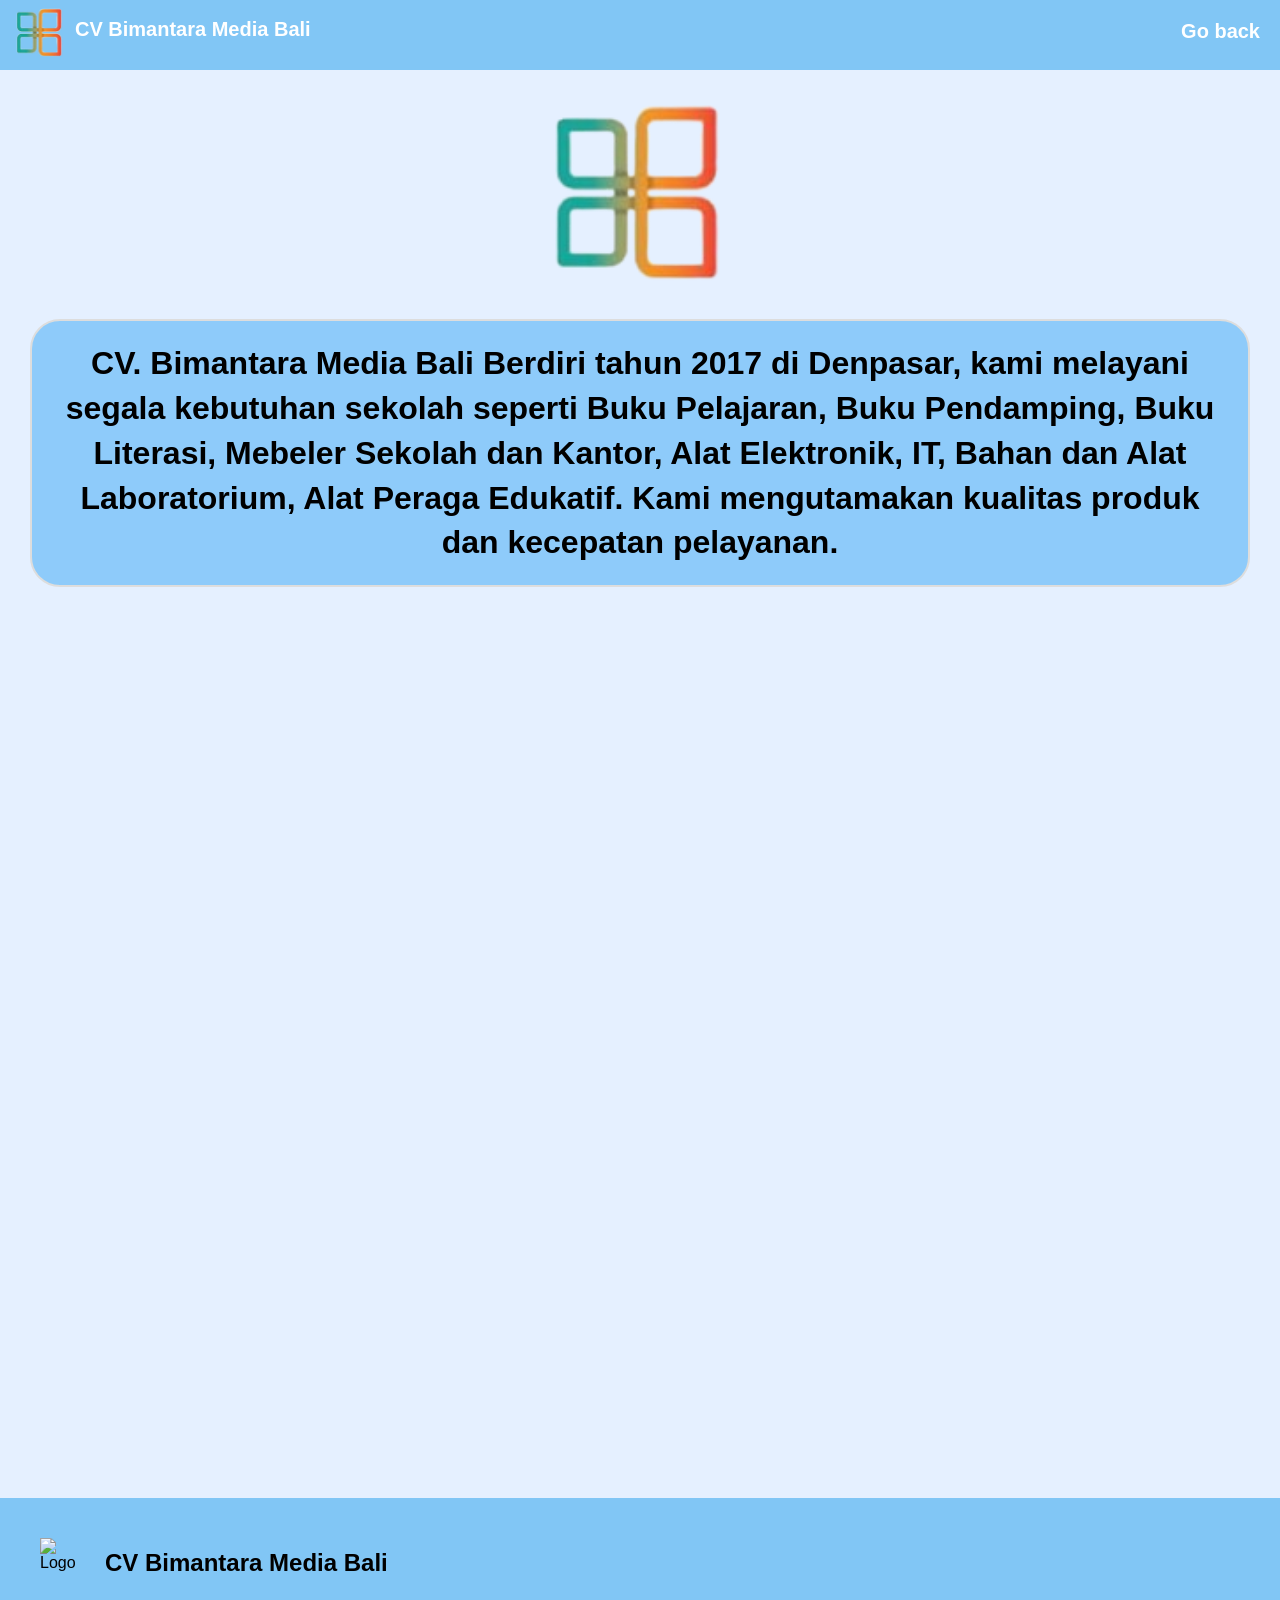
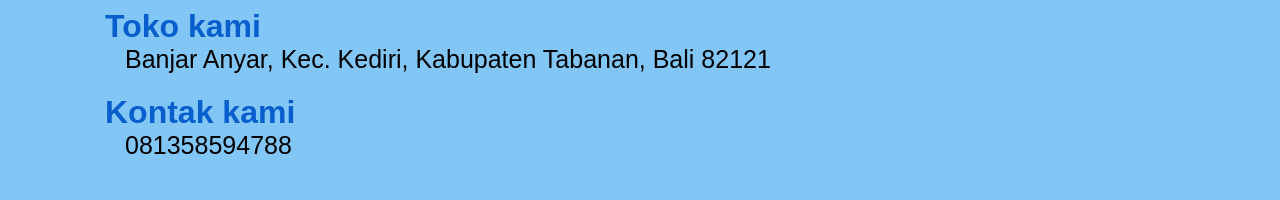
==== abour.html @ d4ce22da "Fix file paths" ====
<!doctype html>
<html lang="en">
<head>
    <meta charset="UTF-8"/>
    <meta name="viewport" content="width=device-width, initial-scale=1.0"/>
    <title>CV Bimantara Media Bali</title>
    <link rel="stylesheet" href="style.css">
    <link rel="stylesheet" href="styleA.css">
    <script src="script.js" defer></script>
    <script src="scriptA.js" defer></script>
</head>
<body>
    <header id="header-anim">
      <div>
        <img src="images/Logobm.png" alt="Logo"/>
        <h3>CV Bimantara Media Bali</h3>

        <nav>
          <ul type="none">
            <li><a href="index.html">Go back</a></li>
          </ul>
        </nav>
      </div>
    </header>

    <main>
        <section class="about-anim">
            <div class="about-section">
                <img src="images/Logobm.png" alt="Logo"/>
                <div class="box">
                    <h3>
                        CV. Bimantara Media Bali Berdiri tahun 2017 di Denpasar, 
                        kami melayani segala kebutuhan sekolah seperti Buku Pelajaran, 
                        Buku Pendamping, Buku Literasi, Mebeler Sekolah dan Kantor, 
                        Alat Elektronik, IT, Bahan dan Alat Laboratorium, Alat Peraga Edukatif. 
                        Kami mengutamakan kualitas produk dan kecepatan pelayanan.
                    </h3>
                </div>
            </div>

            <div class="parent">
                <div class="box-VM-anim">
                    <div class="box-V">
                        <img src="images/BookLogoW.png">
                        <h1>
                            Visi :
                        </h1>
                        <h3>
                            Memberikan Kontribusi Positif Dibidang Pendidikan di Indonesia
                        </h3>
                    </div>
                </div>
                <div class="box-VM-anim">
                    <div class="box-M">
                        <img src="images/HandshakeLogoW.png">
                        <h1>
                            Misi :
                        </h1>
                        <h3>
                            Pelayanan Pelanggan Yang Baik Adalalah Nafas Kami
                        </h3>
                    </div>
                </div>
            </div>

            <div class="motto">
                <img src="images/HeartLogoW.png">
                <h1>Motto kami</h1>
                <h2>Melayani Ilmu  Pendidikan Dengan Hati</h2>
            </div>
        </section>
    </main>

    <footer>
      <div class="footer-title">
        <img src="images/LogoBm.png " alt="Logo" />
        <h2>CV Bimantara Media Bali</h2>
      </div>
      <div class="loc-title">
        <h1>Toko kami</h1>
      </div>
      <div class="loc-info">
        <p>Banjar Anyar, Kec. Kediri, Kabupaten Tabanan, Bali 82121</p>
      </div>
      <div class="loc-title">
        <h1>Kontak kami</h1>
      </div>
      <div class="loc-info">
        <p>081358594788</p>
      </div>
    </footer>
</body>
</html>
---- style.css ----
* {
  margin: 0;
  padding: 0;
  font-family: "Segoe UI", Tahoma, Geneva, Verdana, sans-serif;
}

html {
  scroll-behavior: smooth;
}

body {
  background-color: rgb(229, 240, 255);
  overflow-x: hidden;
}

/* =========================
   HEADER
========================= */

header {
  position: fixed;
  top: 0;
  left: 0;
  width: 100%;
  height: 70px;
  background-color: rgb(129, 198, 245);
  z-index: 1000;

  transform: translateY(-70px);
  animation: startup 1s ease forwards;
}

@keyframes startup {
  from {
    transform: translateY(-70px);
  }

  to {
    transform: translateY(0);
  }
}

header img {
  position: fixed;
  width: 50px;
  height: auto;
  margin-top: 7px;
  margin-left: 15px;
}

header h3 {
  position: fixed;
  margin: 18px 0 0 75px;
  font-size: 20px;
  color: white;
}

header ul {
  position: fixed;
  top: 10px;
  right: 10px;

  display: flex;
  z-index: 1000;
  list-style: none;
}

header li {
  text-align: center;
  padding-left: 10px;
  text-decoration: none;

  transition: all 0.5s ease;
}

header li:hover {
  background-color: rgb(172, 214, 242);
  height: 50px;
  border-radius: 10px;
}

#header-anim a {
  display: inline-block;
  padding: 10px 10px 0;

  color: white;
  text-align: center;
  text-decoration: none;

  font-size: 20px;
  font-weight: 700;
  min-height: 40px;

  transition: all 0.5s ease;
}

#header-anim a:hover {
  font-size: 23px;
}

/* =========================
   HERO
========================= */

#home-nav {
  position: relative;
  height: 780px;
  overflow: hidden;
}

.home-img {
  position: absolute;

  top: 70px;
  left: 0;

  width: 100%;
  height: calc(100% - 70px);

  object-fit: cover;

  z-index: 0;

  opacity: 1;
  transition: opacity 0.6s ease;
}

.home-img.fade {
  opacity: 0;
}

/* =========================
   KNOW US MORE
========================= */

.flex-image-link {
  margin-top: 150px;

  opacity: 0;
  transform: translateY(50px);
  transition: 0.5s ease;
}

.flex-image-link.show {
  opacity: 1;
  transform: translateY(0);
}

.flex-image-link > h1 {
  text-align: center;
  margin-bottom: 25px;

  font-size: clamp(35px, 5vw, 50px);
  font-weight: 1000;
}

/* Actual horizontal flexbox */

.image-row {
  display: flex;
  justify-content: center;
  align-items: flex-start;

  gap: 30px;

  width: 100%;
}

/* Each image */

.flex-img {
  width: 30%;
  max-width: 500px;

  opacity: 0;
  transform: translateY(50px);
}

.flex-img.show {
  animation: imageAppear 0.8s ease forwards;
}

.flex-img:nth-child(1) {
  animation-delay: 0s;
}

.flex-img:nth-child(2) {
  animation-delay: 0.5s;
}

.flex-img:nth-child(3) {
  animation-delay: 1s;
}

@keyframes imageAppear {
  to {
    opacity: 1;
    transform: translateY(0);
  }
}

.flex-img a {
  display: block;

  border-radius: 25px;
  overflow: hidden;
}

.flex-img img {
  display: block;

  width: 100%;
  height: auto;

  border-radius: 25px;

  filter: brightness(50%);

  z-index: 0;
}

.flex-img h1 {
  position: relative;

  margin-top: -80px;

  z-index: 1;

  color: white;

  font-size: clamp(25px, 4vw, 50px);
}

.image-hover {
  transition: transform 0.3s ease;
}

.flex-img:hover .image-hover {
  transform: scale(1.05);
}

.flex-img:active .image-hover {
  transform: scale(1.05);
}

/* =========================
   FOOTER
========================= */

footer {
  background-color: rgb(129, 198, 245);

  min-height: 300px;

  margin-top: 100px;
  padding: 40px;

  box-sizing: border-box;
}

.footer-title {
  display: flex;
  align-items: center;
  gap: 15px;
}

.footer-title img {
  width: 50px;
  height: 50px;
}

.footer-title h2 {
  margin-top: 0;
}

.loc-title {
  display: flex;

  color: rgb(8, 94, 204);

  margin-top: 20px;
  margin-left: 65px;
}

.loc-info {
  display: inline-block;

  margin-left: 85px;

  font-size: clamp(16px, 2vw, 25px);
}

/* =====================================================
   TABLET
   769px - 1024px
===================================================== */

@media (max-width: 1024px) {

  /* Header */

  header h3 {
    font-size: 18px;
  }

  #header-anim a {
    font-size: 17px;
  }

  #header-anim a:hover {
    font-size: 19px;
  }

  /* Hero */

  #home-nav {
    height: 650px;
  }

  /* Cards */

  .image-row {
    flex-wrap: wrap;
    padding: 0 30px;
    box-sizing: border-box;
  }

  .flex-img {
    width: calc(50% - 15px);
  }

  .flex-img:nth-child(3) {
    width: 60%;
  }

  /* Footer */

  footer {
    padding: 35px;
  }
}

/* =====================================================
   MOBILE
   768px and below
===================================================== */

@media (max-width: 768px) {

  /* =========================
     HEADER
  ========================= */

  header {
    height: 115px;
  }

  header img {
    position: absolute;

    width: 42px;

    top: 5px;
    left: 10px;

    margin: 0;
  }

  header h3 {
    position: absolute;

    top: 12px;
    left: 65px;

    margin: 0;

    font-size: 17px;
  }

  header ul {
    position: absolute;

    top: 60px;
    left: 0;
    right: 0;

    display: flex;
    justify-content: center;

    padding: 0 5px;

    gap: 2px;
  }

  header li {
    padding-left: 0;
  }

  #header-anim a {
    padding: 8px 7px 0;

    font-size: 14px;

    min-height: 35px;
  }

  #header-anim a:hover {
    font-size: 15px;
  }

  header li:hover {
    height: 40px;
  }

  /* =========================
     HERO
  ========================= */

  #home-nav {
    height: 550px;
  }

  .home-img {
    top: 115px;
    height: calc(100% - 115px);

    object-fit: cover;
  }

  /* =========================
     KNOW US MORE
  ========================= */

  .flex-image-link {
    margin-top: 90px;
    padding: 0 20px;
    box-sizing: border-box;
  }

  .flex-image-link > h1 {
    font-size: clamp(30px, 9vw, 42px);
    margin-bottom: 30px;
  }

  /* Stack cards vertically */

  .image-row {
    flex-direction: column;
    align-items: center;

    gap: 35px;

    padding: 0;
  }

  .flex-img,
  .flex-img:nth-child(3) {
    width: 100%;
    max-width: 500px;
  }

  .flex-img h1 {
    margin-top: -65px;

    font-size: clamp(28px, 8vw, 40px);
  }

  /* Disable the scale from getting too huge */

  .flex-img:hover .image-hover {
    transform: scale(1.02);
  }

  /* =========================
     FOOTER
  ========================= */

  footer {
    min-height: auto;

    margin-top: 80px;

    padding: 35px 25px 45px;
  }

  .footer-title {
    gap: 10px;
  }

  .footer-title img {
    width: 42px;
    height: 42px;
  }

  .footer-title h2 {
    font-size: 18px;
  }

  .loc-title {
    margin-left: 0;
    margin-top: 25px;
  }

  .loc-title h1 {
    font-size: 25px;
  }

  .loc-info {
    display: block;

    margin-left: 0;
    margin-top: 5px;

    font-size: 16px;
  }
}

/* =====================================================
   SMALL PHONES
   480px and below
===================================================== */

@media (max-width: 480px) {

  /* Header */

  header {
    height: 110px;
  }

  header img {
    width: 38px;
    top: 7px;
    left: 8px;
  }

  header h3 {
    left: 55px;
    top: 13px;

    font-size: 15px;
  }

  header ul {
    top: 58px;
  }

  #header-anim a {
    padding-left: 5px;
    padding-right: 5px;

    font-size: 12px;
  }

  #header-anim a:hover {
    font-size: 13px;
  }

  /* Hero */

  #home-nav {
    height: 450px;
  }

  .home-img {
    top: 110px;
    height: calc(100% - 110px);
  }

  /* Know us */

  .flex-image-link {
    margin-top: 70px;

    padding-left: 15px;
    padding-right: 15px;
  }

  .flex-image-link > h1 {
    font-size: 30px;
  }

  .image-row {
    gap: 30px;
  }

  .flex-img h1 {
    margin-top: -55px;

    font-size: 28px;
  }

  /* Footer */

  footer {
    padding: 30px 20px 40px;
  }

  .footer-title h2 {
    font-size: 16px;
  }

  .loc-title h1 {
    font-size: 22px;
  }

  .loc-info {
    font-size: 15px;
  }
}
---- styleA.css ----
/* =========================
   ABOUT SECTION
========================= */

.about-section {
  text-align: center;
  padding: 0 30px;
  box-sizing: border-box;
}

.about-section > img {
  width: 180px;
  max-width: 60%;
  height: auto;

  margin-top: 100px;

  opacity: 0;
  transform: translateY(-70px);
  animation: startupA 1.3s ease forwards;
}

@keyframes startupA {
  from {
    opacity: 0;
    transform: translateY(-70px);
  }

  to {
    opacity: 1;
    transform: translateY(0);
  }
}


/* =========================
   COMPANY DESCRIPTION
========================= */

.box {
  width: 100%;
  max-width: 1400px;
  min-height: 210px;

  box-sizing: border-box;

  border: 2px solid #ddd;
  border-radius: 30px;

  background: #8ecbfa;

  margin: 30px auto 0;
  padding: 20px;

  opacity: 0;
  transform: translateY(70px);

  animation: BstartupA 1.3s ease forwards;
}

@keyframes BstartupA {
  from {
    opacity: 0;
    transform: translateY(70px);
  }

  to {
    opacity: 1;
    transform: translateY(0);
  }
}

.box h3 {
  font-size: clamp(20px, 2.5vw, 35px);
  line-height: 1.4;
}


/* =========================
   VISI / MISI
========================= */

.parent {
  display: flex;
  justify-content: center;
  align-items: stretch;

  gap: 30px;

  width: 100%;

  margin-top: 30px;
  padding: 0 30px;

  box-sizing: border-box;
}


/* Both animation containers */

.box-VM-anim {
  width: 100%;
  max-width: 500px;

  opacity: 0;
  transform: translateY(50px);
}

.box-VM-anim.show {
  animation: imageAppear2 0.8s ease forwards;
}


/* Animation delays */

.box-VM-anim:nth-child(1) {
  animation-delay: 0.8s;
}

.box-VM-anim:nth-child(2) {
  animation-delay: 1.2s;
}

@keyframes imageAppear2 {
  to {
    opacity: 1;
    transform: translateY(0);
  }
}


/* =========================
   VISI BOX
========================= */

.box-V {
  width: 100%;
  min-height: 300px;

  box-sizing: border-box;

  border: 2px solid #ddd;
  border-radius: 30px;

  background: #8ecbfa;

  padding: 20px;

  display: flex;
  flex-direction: column;
  align-items: center;
  justify-content: flex-start;
}

.box-V img {
  width: 200px;
  max-width: 70%;

  margin: 0 auto;
}

.box-V h1 {
  font-size: clamp(28px, 3vw, 35px);
  text-align: center;

  margin-top: 10px;
}

.box-V h3 {
  font-size: clamp(20px, 2.5vw, 30px);
  line-height: 1.3;

  text-align: center;
}


/* =========================
   MISI BOX
========================= */

.box-M {
  width: 100%;
  min-height: 348px;

  box-sizing: border-box;

  border: 2px solid #ddd;
  border-radius: 30px;

  background: #8ecbfa;

  padding: 20px;

  display: flex;
  flex-direction: column;
  align-items: center;
}

.box-M img {
  width: 200px;
  max-width: 70%;

  margin: 0 auto;
}

.box-M h1 {
  margin-top: 25px;

  font-size: clamp(28px, 3vw, 35px);

  text-align: center;
}

.box-M h3 {
  font-size: clamp(20px, 2.5vw, 30px);
  line-height: 1.3;

  text-align: center;
}


/* =========================
   MOTTO
========================= */

.motto {
  display: flex;
  flex-direction: column;
  align-items: center;

  margin-top: 50px;
  margin-bottom: 200px;

  padding: 0 30px;

  box-sizing: border-box;

  opacity: 0;
  transform: translateY(50px);

  transition: 0.8s ease;
}

.motto.show {
  opacity: 1;
  transform: translateY(0);
}

.motto img {
  width: 200px;
  max-width: 60%;
}

.motto h1 {
  margin: 10px 0 0;

  font-size: clamp(30px, 4vw, 45px);

  color: rgb(0, 36, 168);

  text-align: center;
}

.motto h2 {
  margin: 10px 0 0;

  font-size: clamp(20px, 3vw, 30px);

  text-align: center;
}


/* =====================================================
   TABLET
   ===================================================== */

@media (max-width: 900px) {

  .parent {
    gap: 20px;
    padding: 0 20px;
  }

  .box-V,
  .box-M {
    min-height: 280px;
  }
}


/* =====================================================
   MOBILE
   ===================================================== */

@media (max-width: 768px) {

  .about-section {
    padding: 0 15px;
  }

  .about-section > img {
    width: 140px;
    margin-top: 90px;
  }


  /* Company description */

  .box {
    min-height: auto;

    padding: 20px;

    border-radius: 25px;
  }

  .box h3 {
    font-size: 19px;
    line-height: 1.5;
  }


  /* Visi + Misi */

  .parent {
    flex-direction: column;
    align-items: center;

    gap: 25px;

    padding: 0 15px;
  }

  .box-VM-anim {
    width: 100%;
    max-width: 500px;
  }

  .box-V,
  .box-M {
    min-height: auto;

    padding: 20px;

    border-radius: 25px;
  }

  .box-V img,
  .box-M img {
    width: 150px;
  }

  .box-V h1,
  .box-M h1 {
    font-size: 30px;
  }

  .box-V h3,
  .box-M h3 {
    font-size: 20px;
    line-height: 1.4;
  }


  /* Motto */

  .motto {
    margin-top: 60px;
    margin-bottom: 120px;

    padding: 0 20px;
  }

  .motto img {
    width: 150px;
  }

  .motto h1 {
    font-size: 32px;
  }

  .motto h2 {
    font-size: 20px;
  }
}


/* =====================================================
   SMALL PHONES
   ===================================================== */

@media (max-width: 480px) {

  .about-section > img {
    width: 120px;
    margin-top: 120px;
  }

  .box {
    padding: 18px;

    border-radius: 20px;
  }

  .box h3 {
    font-size: 17px;
  }

  .parent {
    padding: 0 10px;
  }

  .box-V,
  .box-M {
    padding: 18px;

    border-radius: 20px;
  }

  .box-V img,
  .box-M img {
    width: 120px;
  }

  .box-V h1,
  .box-M h1 {
    font-size: 27px;
  }

  .box-V h3,
  .box-M h3 {
    font-size: 18px;
  }

  .motto {
    padding: 0 15px;

    margin-bottom: 100px;
  }

  .motto img {
    width: 120px;
  }

  .motto h1 {
    font-size: 28px;
  }

  .motto h2 {
    font-size: 18px;
  }
}
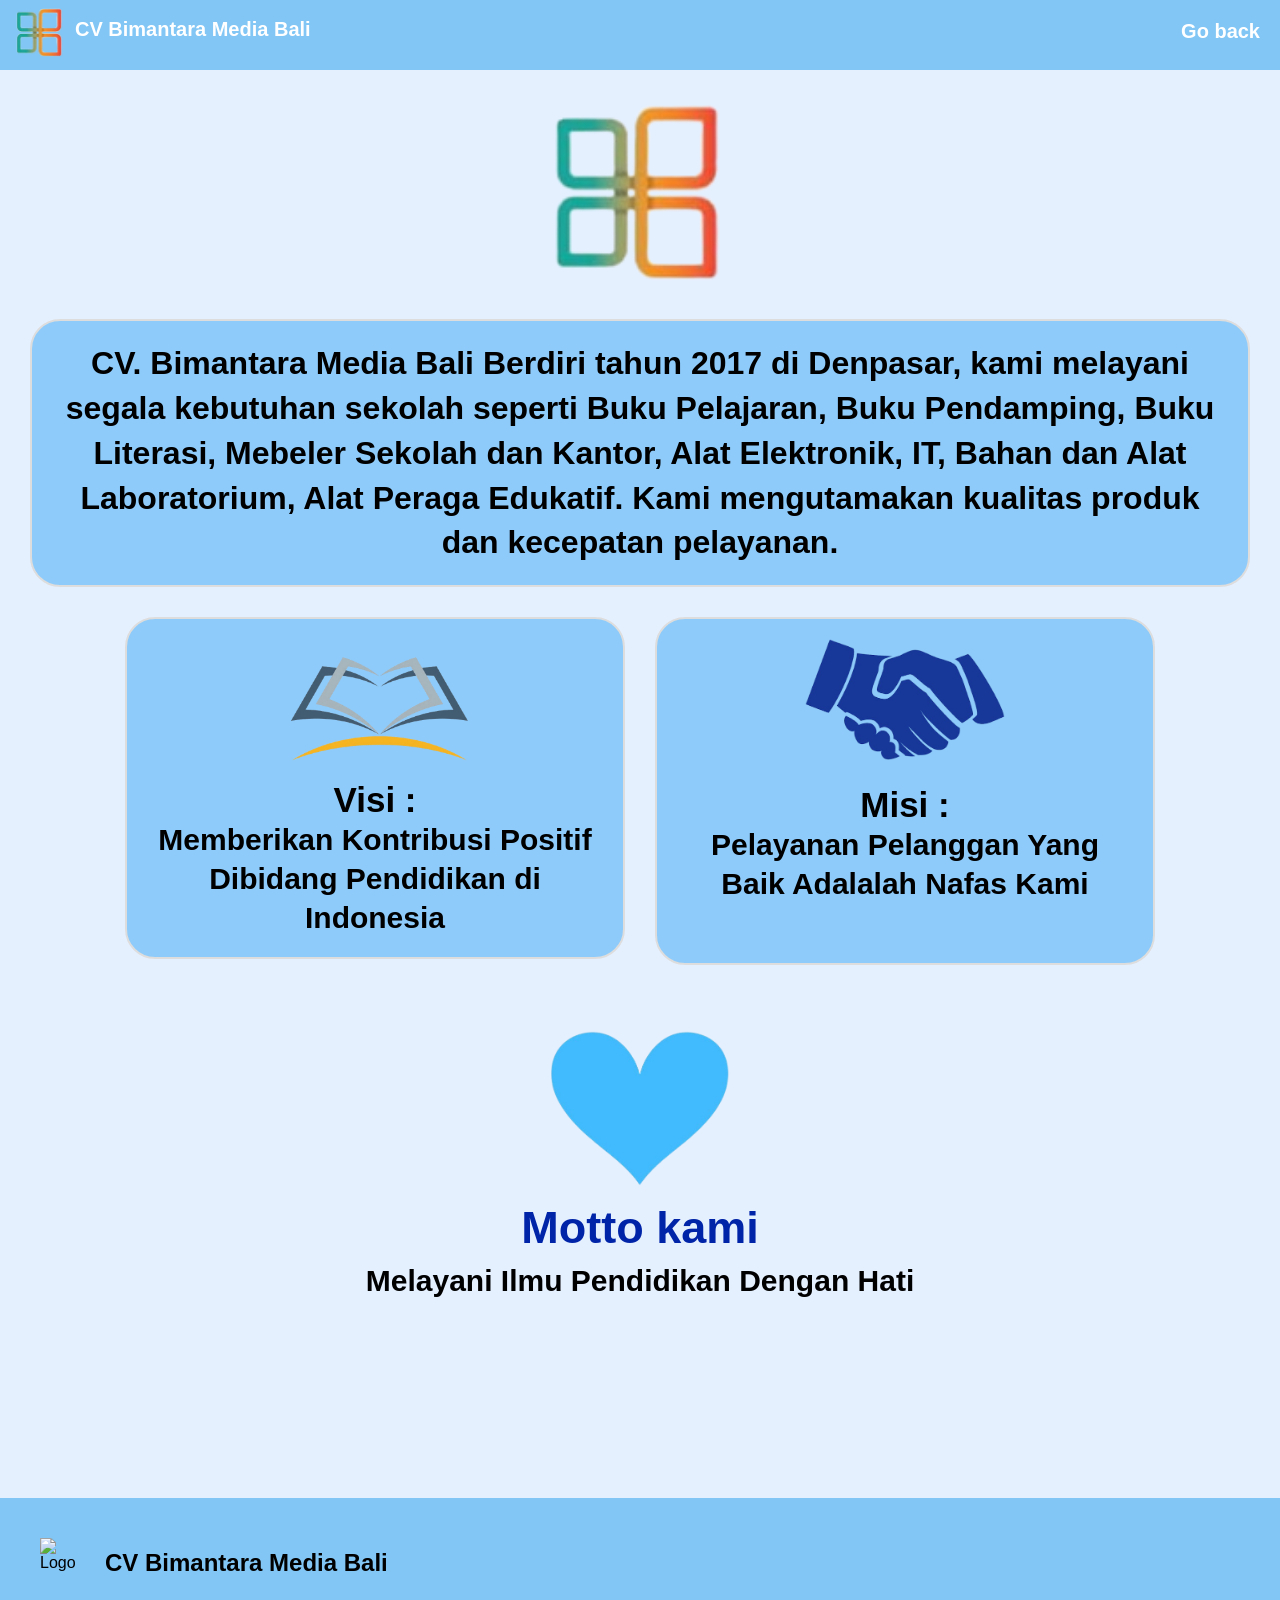
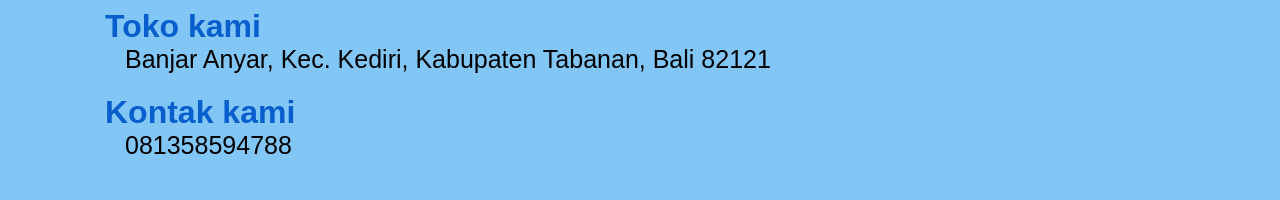
==== commit 9723c032: "Fix file paths" ====
--- a/abour.html
+++ b/abour.html
@@ -6,7 +6,6 @@
     <title>CV Bimantara Media Bali</title>
     <link rel="stylesheet" href="style.css">
     <link rel="stylesheet" href="styleA.css">
-    <script src="script.js" defer></script>
     <script src="scriptA.js" defer></script>
 </head>
 <body>
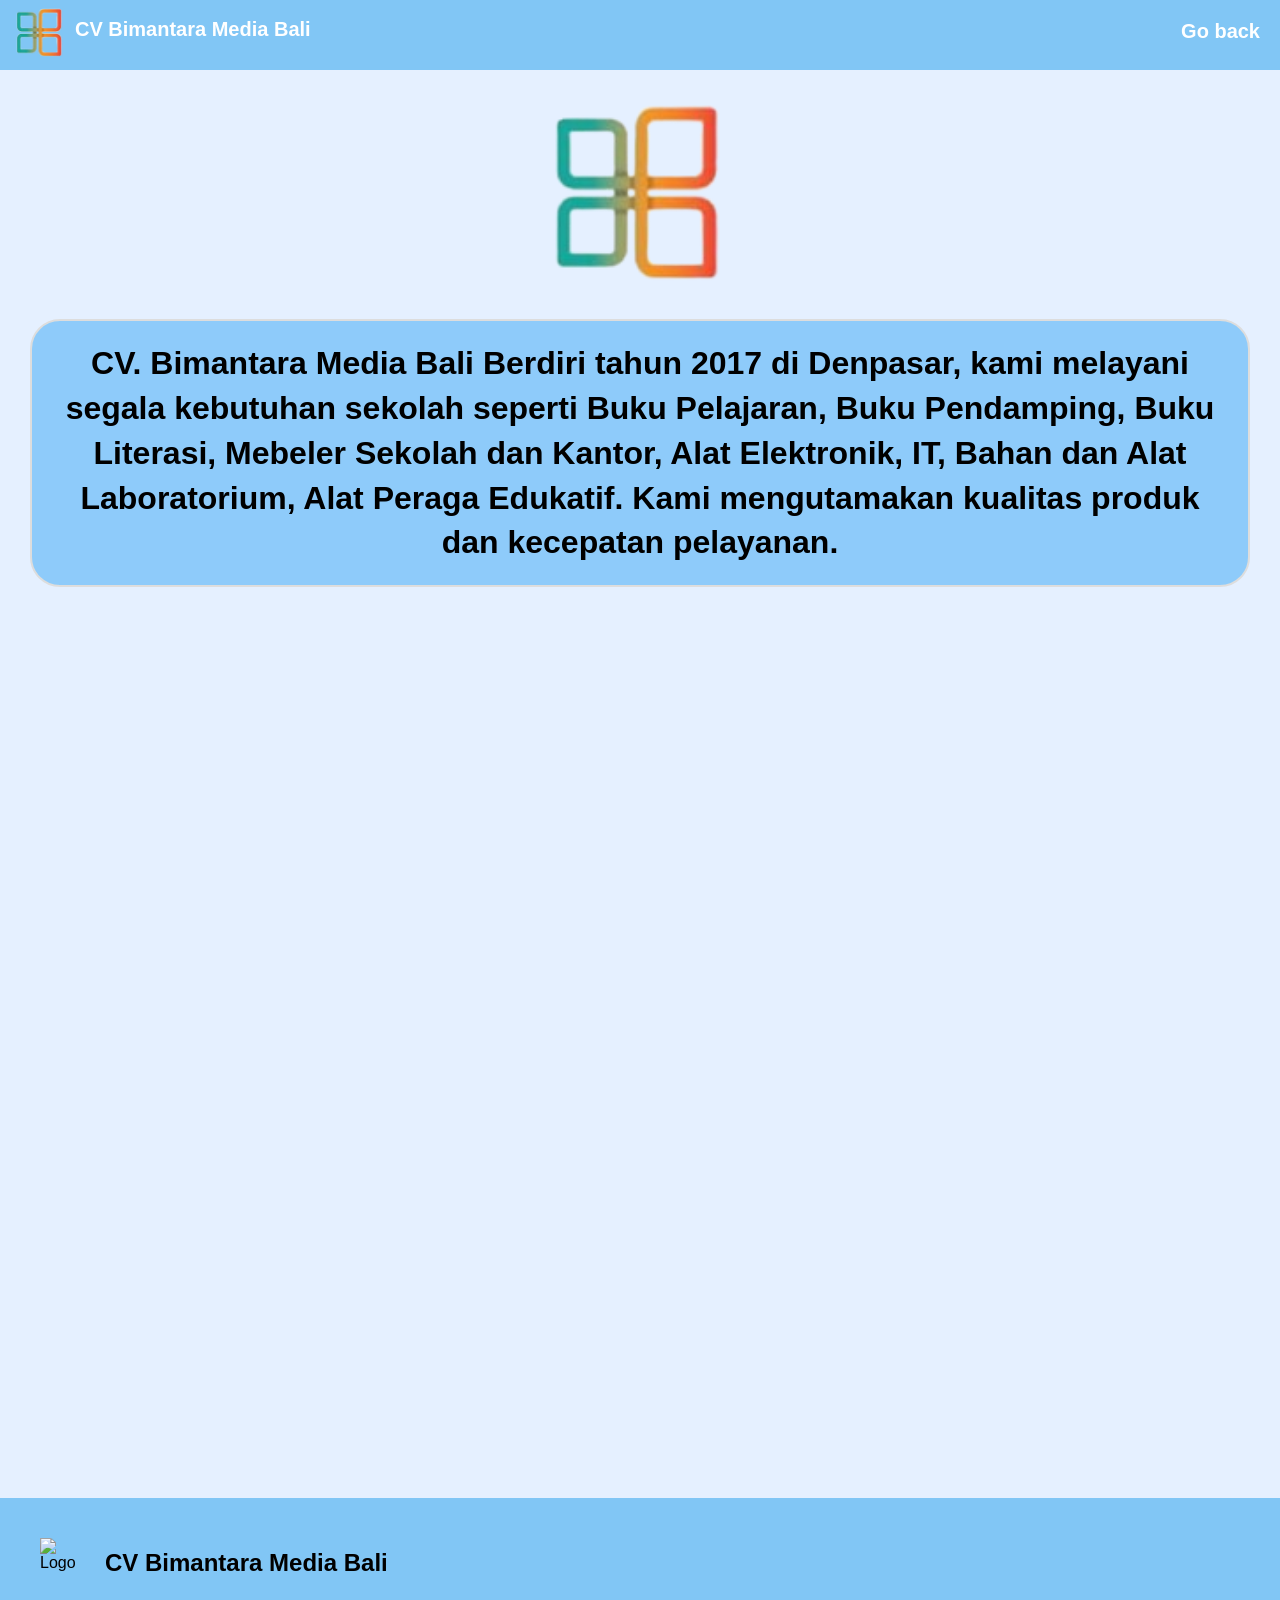
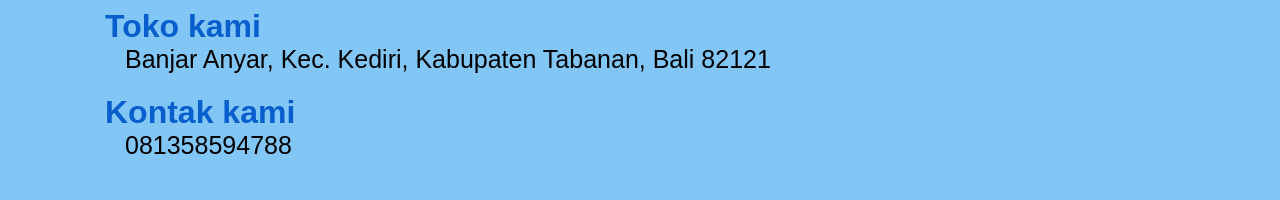
==== commit 7f9720c2: "Fix file paths" ====
--- a/abour.html
+++ b/abour.html
@@ -6,6 +6,7 @@
     <title>CV Bimantara Media Bali</title>
     <link rel="stylesheet" href="style.css">
     <link rel="stylesheet" href="styleA.css">
+    <script src="script.js" defer></script>
     <script src="scriptA.js" defer></script>
 </head>
 <body>
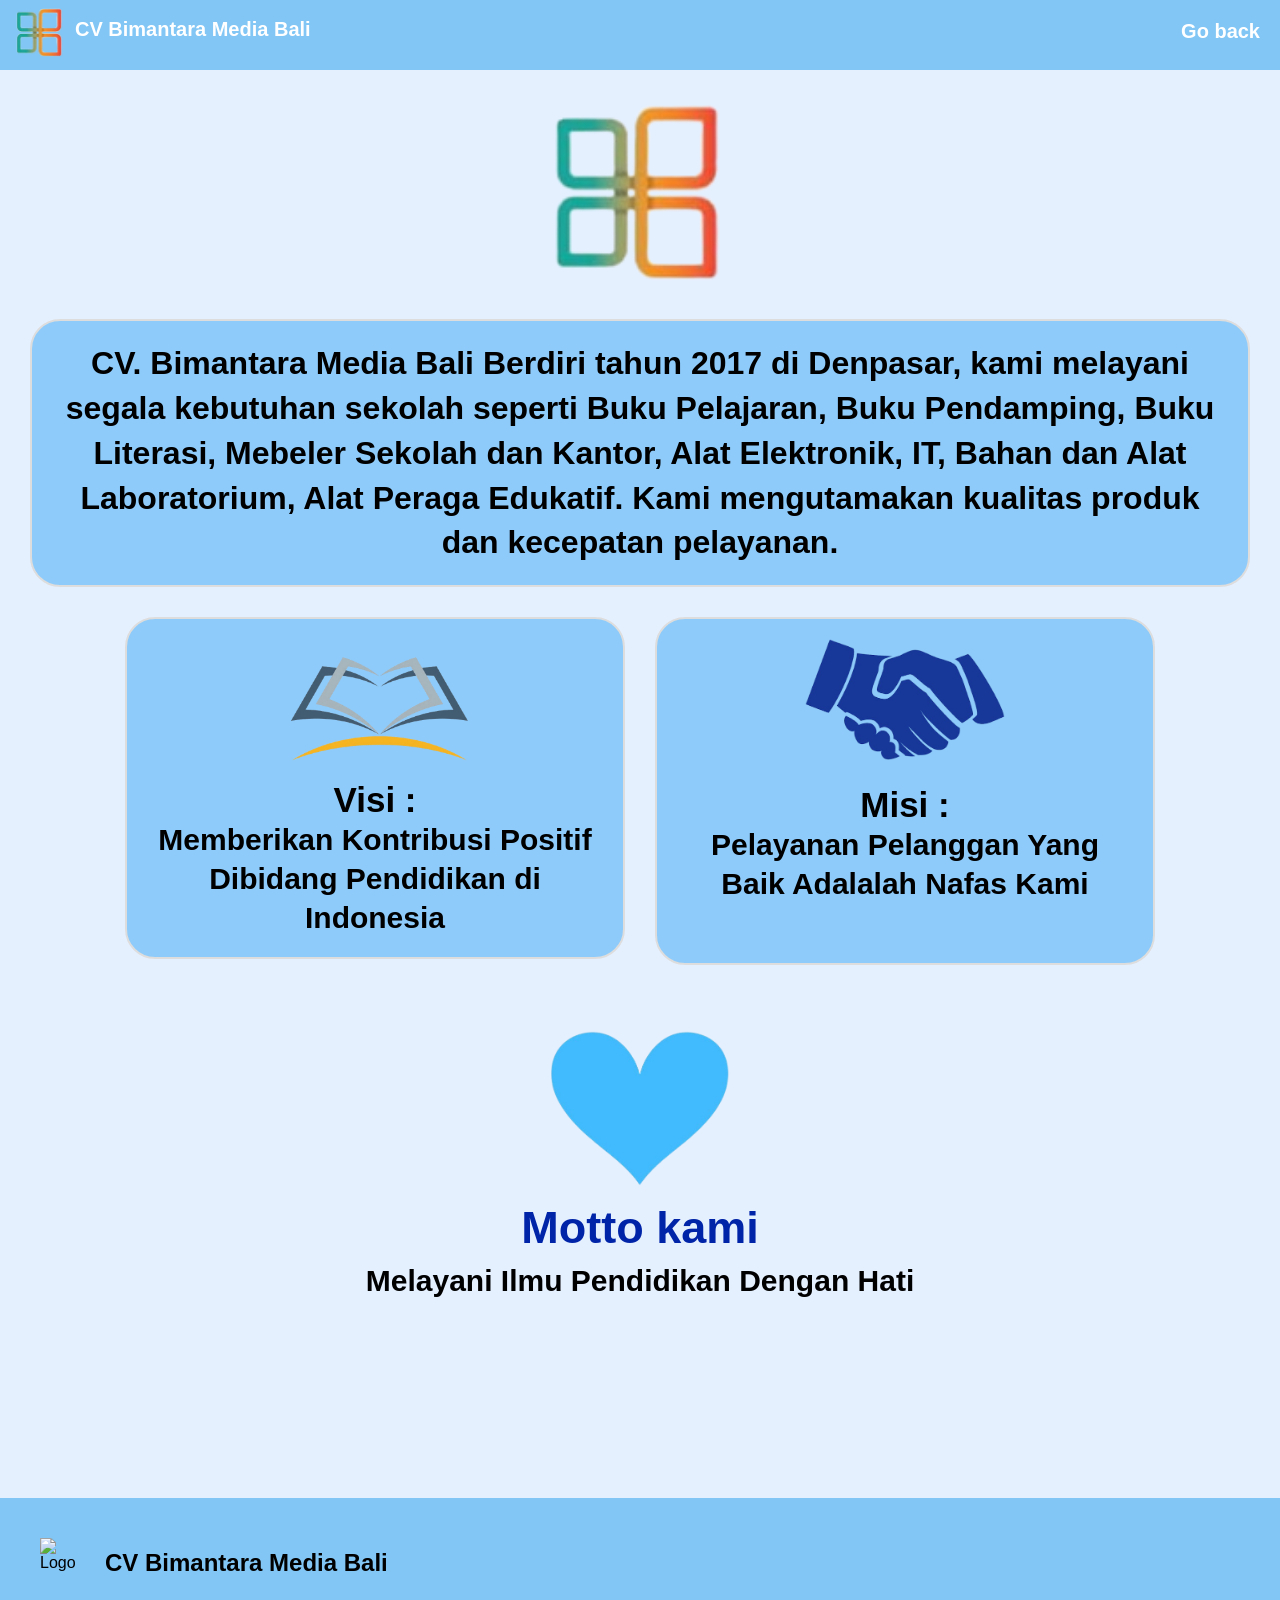
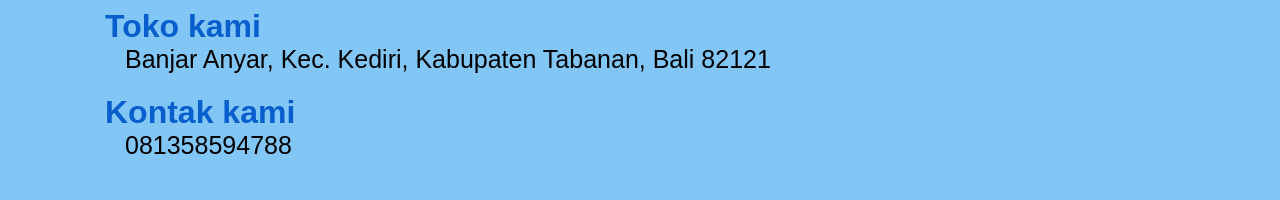
==== commit 80ad8c29: "Fix" ====
--- a/abour.html
+++ b/abour.html
@@ -73,7 +73,7 @@
 
     <footer>
       <div class="footer-title">
-        <img src="images/LogoBm.png " alt="Logo" />
+        <img src="images/LogoBm.png" alt="Logo"/>
         <h2>CV Bimantara Media Bali</h2>
       </div>
       <div class="loc-title">
--- a/style.css
+++ b/style.css
@@ -223,6 +223,7 @@
   position: relative;
 
   margin-top: -80px;
+  margin-left: 20px;
 
   z-index: 1;
 
@@ -461,6 +462,7 @@
 
   .flex-img h1 {
     margin-top: -65px;
+    margin-left: 20px;
 
     font-size: clamp(28px, 8vw, 40px);
   }
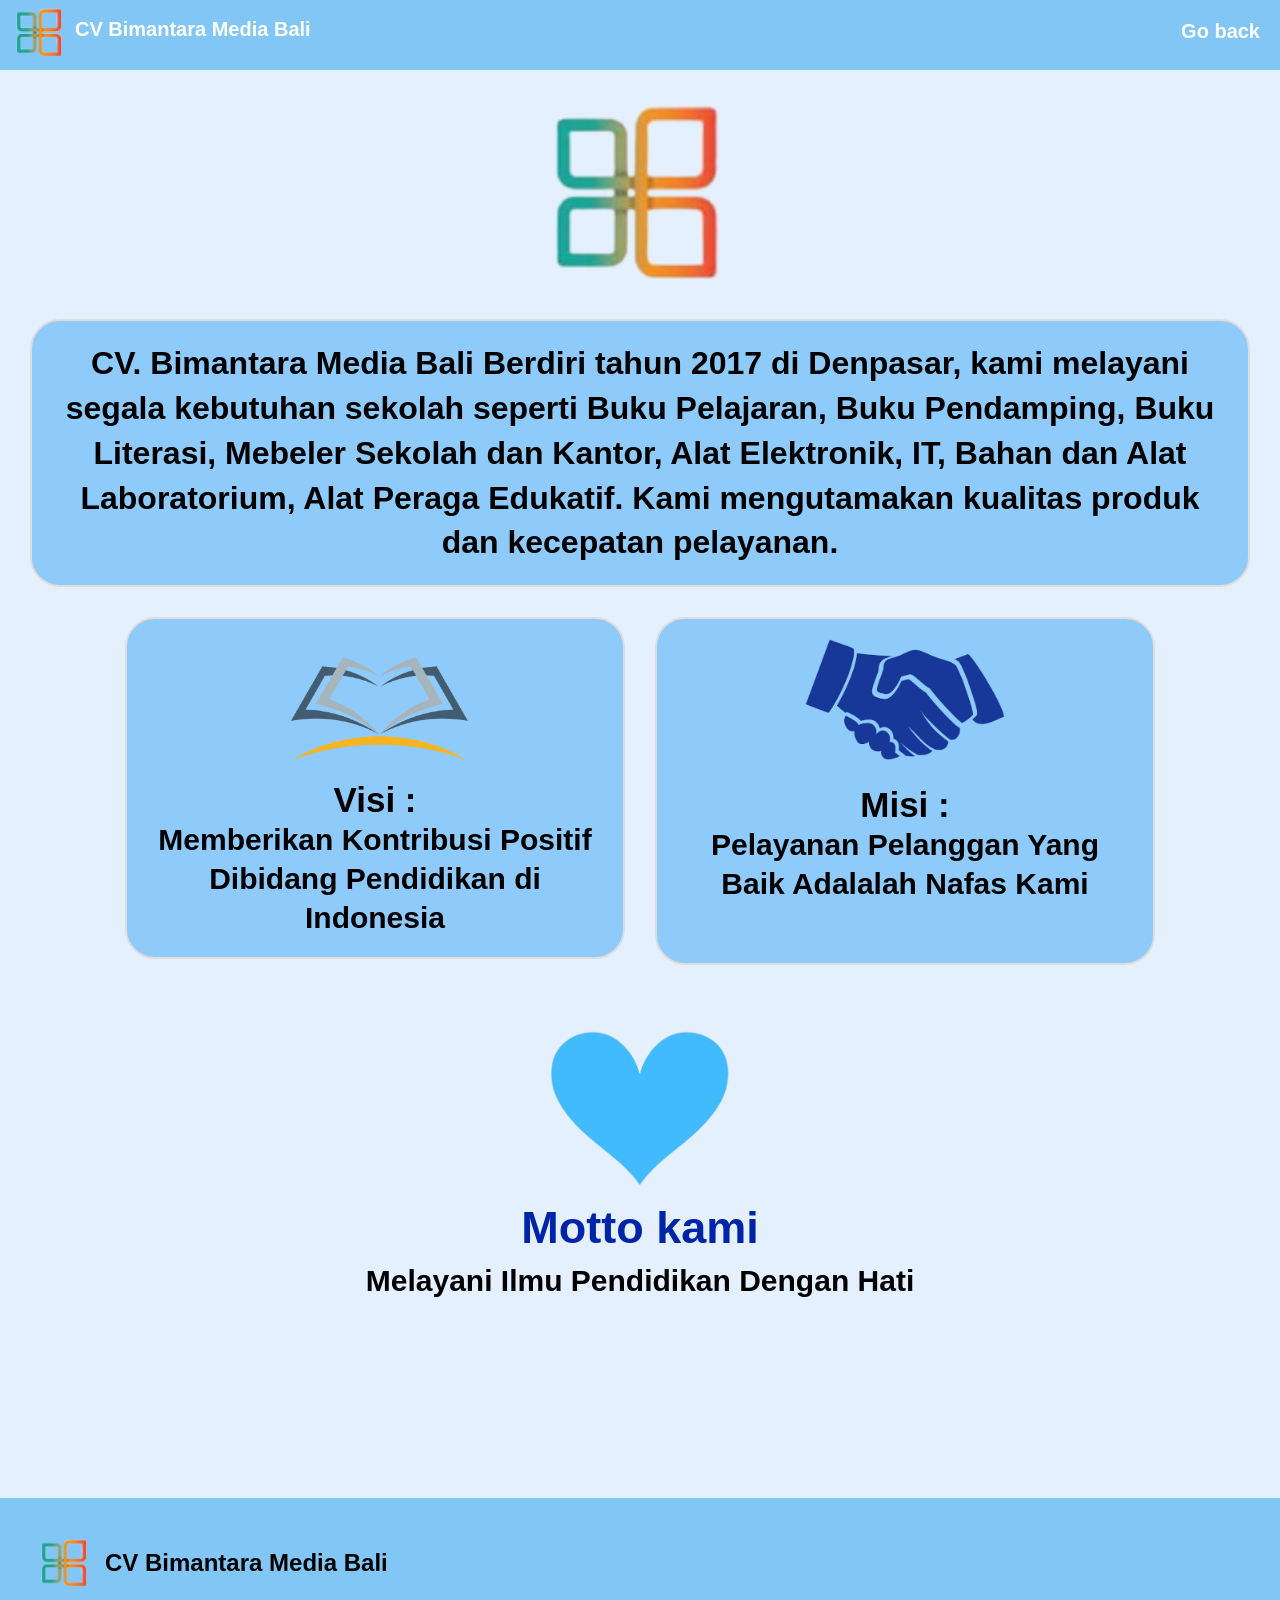
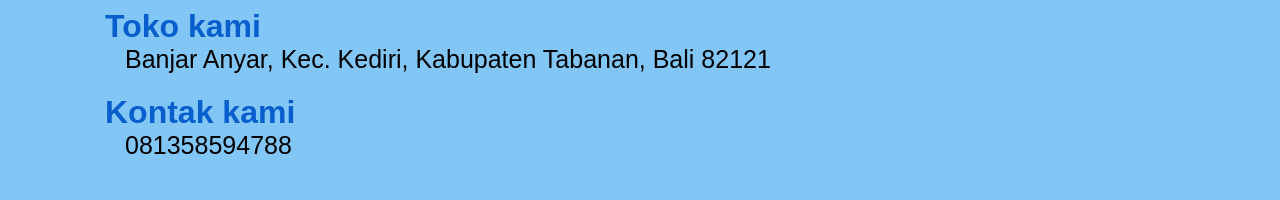
==== commit 6987c682: "Fix" ====
--- a/abour.html
+++ b/abour.html
@@ -73,7 +73,7 @@
 
     <footer>
       <div class="footer-title">
-        <img src="images/LogoBm.png" alt="Logo"/>
+        <img src="images/Logobm.png" alt="Logo"/>
         <h2>CV Bimantara Media Bali</h2>
       </div>
       <div class="loc-title">
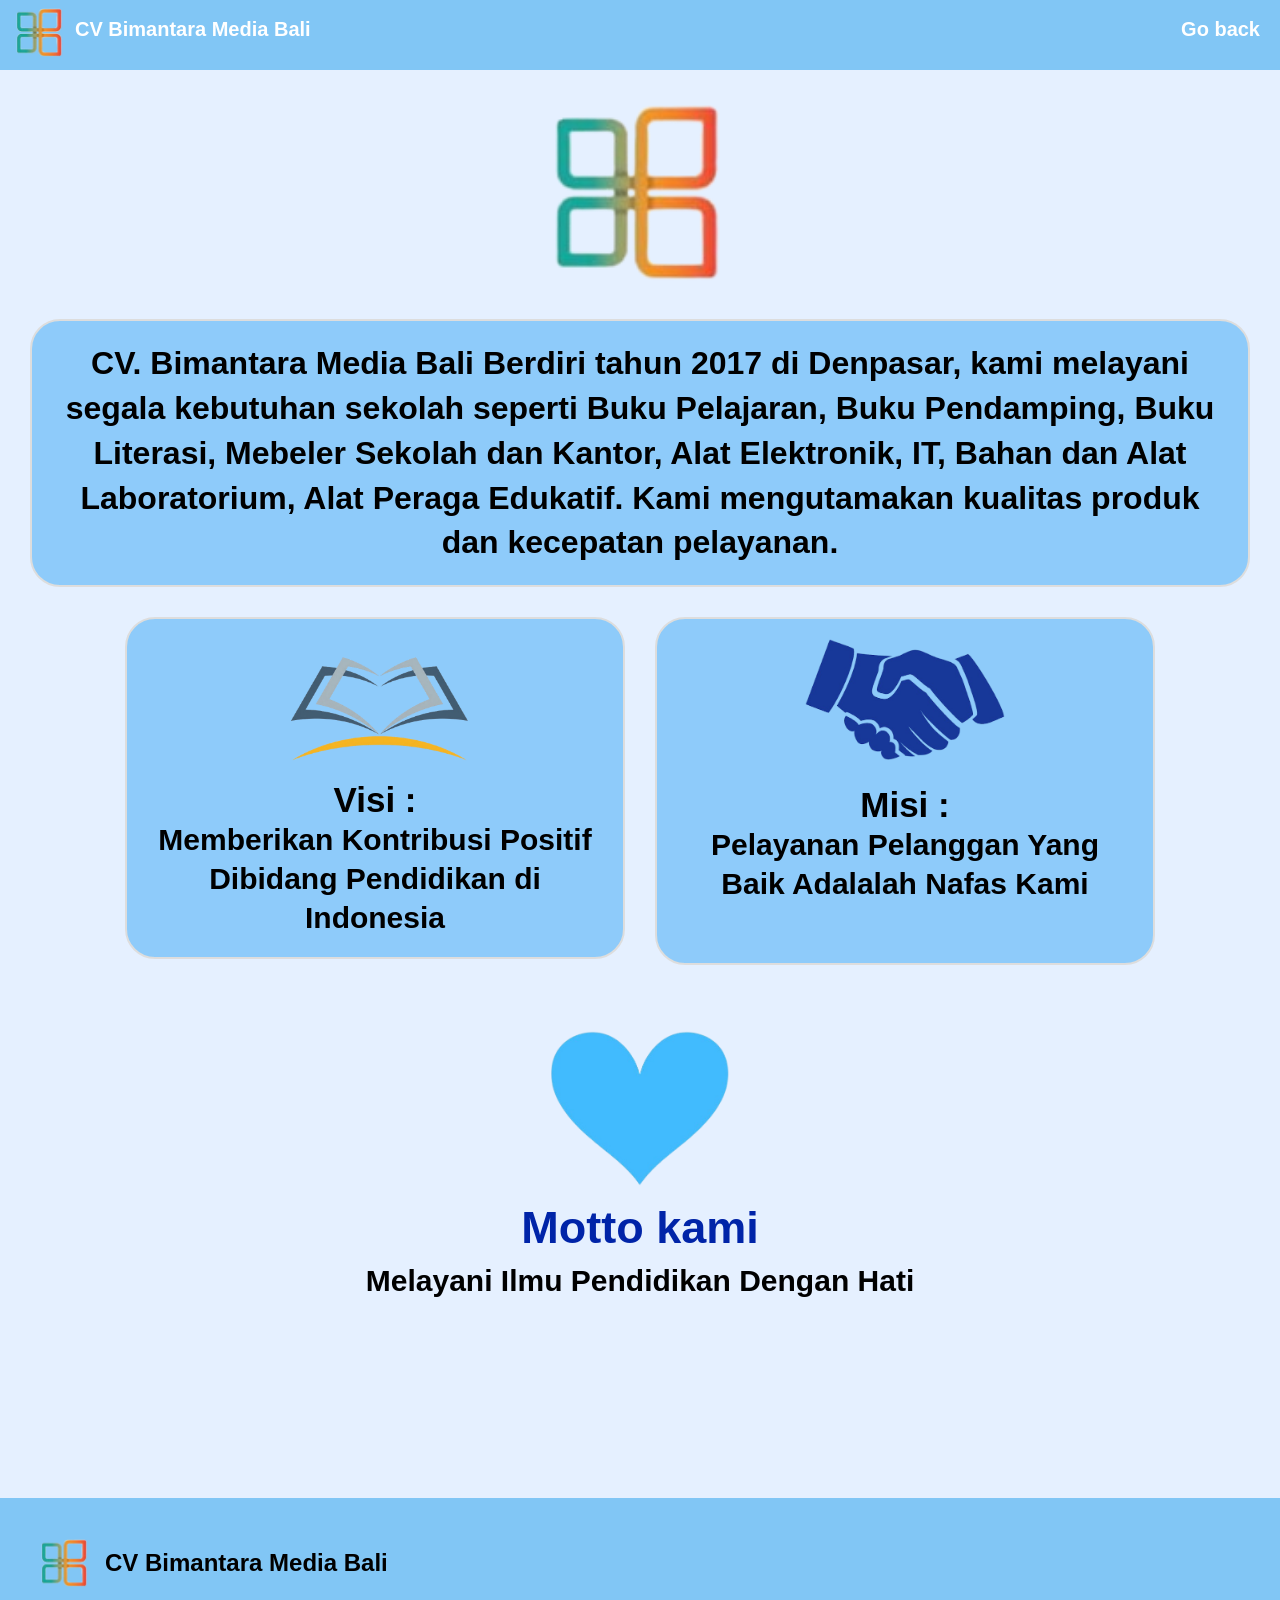
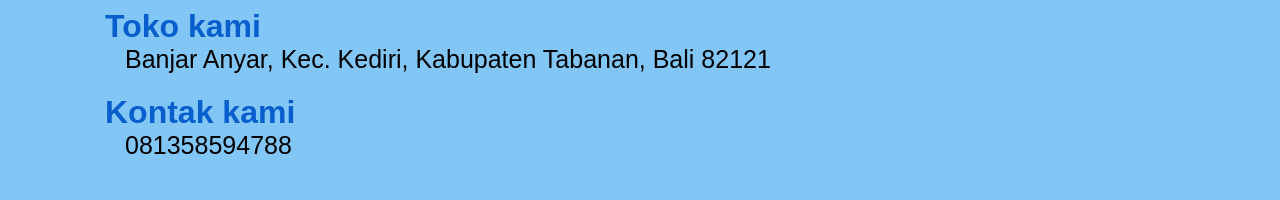
==== commit b5b811a4: "new" ====
--- a/abour.html
+++ b/abour.html
@@ -17,7 +17,12 @@
 
         <nav>
           <ul type="none">
-            <li><a href="index.html">Go back</a></li>
+            <li class="nav-button">
+                <a href="index.html">
+                    Go back
+                    <span class="hover-bar"></span>
+                </a>
+            </li>
           </ul>
         </nav>
       </div>
--- a/style.css
+++ b/style.css
@@ -67,21 +67,17 @@
 
 header li {
   text-align: center;
-  padding-left: 10px;
+  margin-left: 20px;
   text-decoration: none;
 
   transition: all 0.5s ease;
 }
 
-header li:hover {
-  background-color: rgb(172, 214, 242);
-  height: 50px;
-  border-radius: 10px;
-}
-
 #header-anim a {
+  position: relative;
   display: inline-block;
-  padding: 10px 10px 0;
+
+  padding: 8px 10px 0;
 
   color: white;
   text-align: center;
@@ -89,13 +85,48 @@
 
   font-size: 20px;
   font-weight: 700;
-  min-height: 40px;
+  min-height: 37px;
 
   transition: all 0.5s ease;
 }
 
 #header-anim a:hover {
-  font-size: 23px;
+  color: rgb(0, 36, 168);
+  transform: translateY(-3px) scale(1.1);
+}
+
+#header-anim a:active {
+  color: rgb(0, 36, 168);
+  transform: translateY(-3px) scale(1.1);
+}
+
+.nav-button {
+    position: relative;
+}
+
+.hover-bar {
+  position: absolute;
+
+  bottom: 0;
+  left: 50%;
+
+  width: 0;
+  height: 5px;
+
+  background: rgb(0, 36, 168);
+
+  transform: translateX(-50%);
+  transition: width 0.3s ease;
+
+  pointer-events: none;
+}
+
+.nav-button a:hover .hover-bar {
+  width: 80%;
+}
+
+.nav-button a:active .hover-bar {
+  width: 80%;
 }
 
 /* =========================
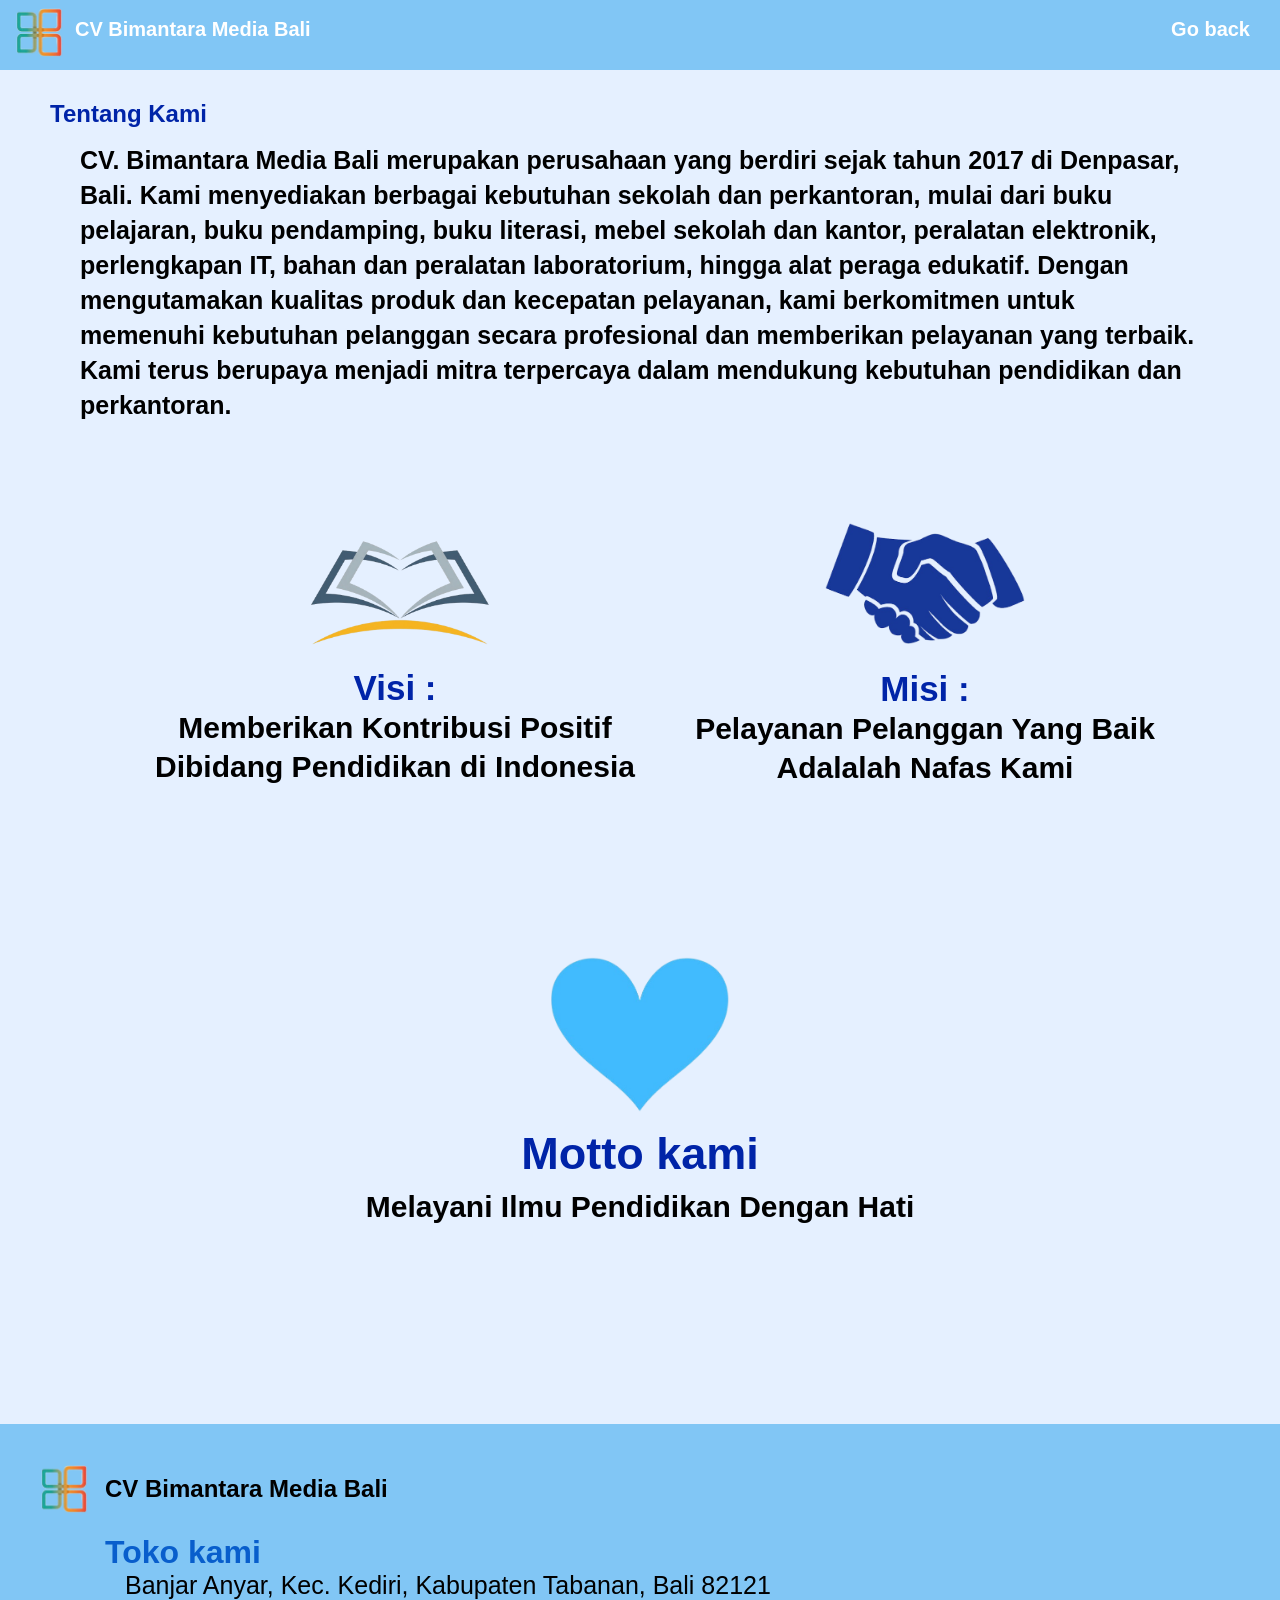
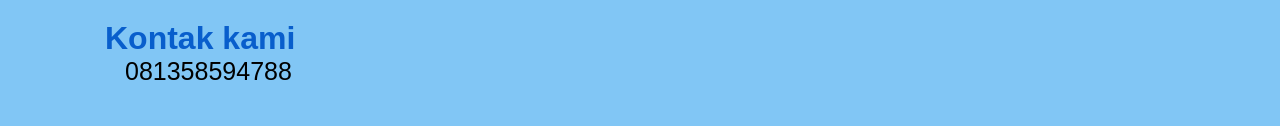
==== commit 1a67c7bf: "new" ====
--- a/abour.html
+++ b/abour.html
@@ -1,27 +1,27 @@
 <!doctype html>
 <html lang="en">
-<head>
-    <meta charset="UTF-8"/>
-    <meta name="viewport" content="width=device-width, initial-scale=1.0"/>
+  <head>
+    <meta charset="UTF-8" />
+    <meta name="viewport" content="width=device-width, initial-scale=1.0" />
     <title>CV Bimantara Media Bali</title>
-    <link rel="stylesheet" href="style.css">
-    <link rel="stylesheet" href="styleA.css">
+    <link rel="stylesheet" href="style.css" />
+    <link rel="stylesheet" href="styleA.css" />
     <script src="script.js" defer></script>
     <script src="scriptA.js" defer></script>
-</head>
-<body>
+  </head>
+  <body>
     <header id="header-anim">
       <div>
-        <img src="images/Logobm.png" alt="Logo"/>
+        <img src="images/Logobm.png" alt="Logo" />
         <h3>CV Bimantara Media Bali</h3>
 
         <nav>
           <ul type="none">
             <li class="nav-button">
-                <a href="index.html">
-                    Go back
-                    <span class="hover-bar"></span>
-                </a>
+              <a href="index.html">
+                Go back
+                <span class="hover-bar"></span>
+              </a>
             </li>
           </ul>
         </nav>
@@ -29,56 +29,56 @@
     </header>
 
     <main>
-        <section class="about-anim">
-            <div class="about-section">
-                <img src="images/Logobm.png" alt="Logo"/>
-                <div class="box">
-                    <h3>
-                        CV. Bimantara Media Bali Berdiri tahun 2017 di Denpasar, 
-                        kami melayani segala kebutuhan sekolah seperti Buku Pelajaran, 
-                        Buku Pendamping, Buku Literasi, Mebeler Sekolah dan Kantor, 
-                        Alat Elektronik, IT, Bahan dan Alat Laboratorium, Alat Peraga Edukatif. 
-                        Kami mengutamakan kualitas produk dan kecepatan pelayanan.
-                    </h3>
-                </div>
+      <section class="about-anim">
+        <div class="about-section">
+            <h1>
+                Tentang Kami
+            </h1>
+
+            <h3>
+              CV. Bimantara Media Bali merupakan perusahaan
+              yang berdiri sejak tahun 2017 di Denpasar, Bali. Kami menyediakan
+              berbagai kebutuhan sekolah dan perkantoran, mulai dari buku
+              pelajaran, buku pendamping, buku literasi, mebel sekolah dan
+              kantor, peralatan elektronik, perlengkapan IT, bahan dan peralatan
+              laboratorium, hingga alat peraga edukatif. Dengan mengutamakan
+              kualitas produk dan kecepatan pelayanan, kami berkomitmen untuk
+              memenuhi kebutuhan pelanggan secara profesional dan memberikan
+              pelayanan yang terbaik. Kami terus berupaya menjadi mitra
+              terpercaya dalam mendukung kebutuhan pendidikan dan perkantoran.
+            </h3>
+        </div>
+
+        <div class="parent">
+          <div class="box-VM-anim">
+            <div class="box-V">
+              <img src="images/BookLogoW.png" />
+              <h1>Visi :</h1>
+              <h3>
+                Memberikan Kontribusi Positif Dibidang Pendidikan di Indonesia
+              </h3>
             </div>
+          </div>
+          <div class="box-VM-anim">
+            <div class="box-M">
+              <img src="images/HandshakeLogoW.png" />
+              <h1>Misi :</h1>
+              <h3>Pelayanan Pelanggan Yang Baik Adalalah Nafas Kami</h3>
+            </div>
+          </div>
+        </div>
 
-            <div class="parent">
-                <div class="box-VM-anim">
-                    <div class="box-V">
-                        <img src="images/BookLogoW.png">
-                        <h1>
-                            Visi :
-                        </h1>
-                        <h3>
-                            Memberikan Kontribusi Positif Dibidang Pendidikan di Indonesia
-                        </h3>
-                    </div>
-                </div>
-                <div class="box-VM-anim">
-                    <div class="box-M">
-                        <img src="images/HandshakeLogoW.png">
-                        <h1>
-                            Misi :
-                        </h1>
-                        <h3>
-                            Pelayanan Pelanggan Yang Baik Adalalah Nafas Kami
-                        </h3>
-                    </div>
-                </div>
-            </div>
-
-            <div class="motto">
-                <img src="images/HeartLogoW.png">
-                <h1>Motto kami</h1>
-                <h2>Melayani Ilmu  Pendidikan Dengan Hati</h2>
-            </div>
-        </section>
+        <div class="motto">
+          <img src="images/HeartLogoW.png" />
+          <h1>Motto kami</h1>
+          <h2>Melayani Ilmu Pendidikan Dengan Hati</h2>
+        </div>
+      </section>
     </main>
 
     <footer>
       <div class="footer-title">
-        <img src="images/Logobm.png" alt="Logo"/>
+        <img src="images/Logobm.png" alt="Logo" />
         <h2>CV Bimantara Media Bali</h2>
       </div>
       <div class="loc-title">
@@ -94,5 +94,5 @@
         <p>081358594788</p>
       </div>
     </footer>
-</body>
-</html>+  </body>
+</html>
--- a/style.css
+++ b/style.css
@@ -60,6 +60,8 @@
   top: 10px;
   right: 10px;
 
+  margin-right: 10px;
+
   display: flex;
   z-index: 1000;
   list-style: none;
--- a/styleA.css
+++ b/styleA.css
@@ -3,57 +3,11 @@
 ========================= */
 
 .about-section {
-  text-align: center;
-  padding: 0 30px;
-  box-sizing: border-box;
-}
-
-.about-section > img {
-  width: 180px;
-  max-width: 60%;
-  height: auto;
-
-  margin-top: 100px;
+  margin-top: 50px;
+  padding: 50px;
 
   opacity: 0;
-  transform: translateY(-70px);
-  animation: startupA 1.3s ease forwards;
-}
-
-@keyframes startupA {
-  from {
-    opacity: 0;
-    transform: translateY(-70px);
-  }
-
-  to {
-    opacity: 1;
-    transform: translateY(0);
-  }
-}
-
-
-/* =========================
-   COMPANY DESCRIPTION
-========================= */
-
-.box {
-  width: 100%;
-  max-width: 1400px;
-  min-height: 210px;
-
-  box-sizing: border-box;
-
-  border: 2px solid #ddd;
-  border-radius: 30px;
-
-  background: #8ecbfa;
-
-  margin: 30px auto 0;
-  padding: 20px;
-
-  opacity: 0;
-  transform: translateY(70px);
+  transform: translateX(-70px);
 
   animation: BstartupA 1.3s ease forwards;
 }
@@ -61,17 +15,25 @@
 @keyframes BstartupA {
   from {
     opacity: 0;
-    transform: translateY(70px);
+    transform: translateX(-70px);
   }
 
   to {
     opacity: 1;
-    transform: translateY(0);
-  }
-}
-
-.box h3 {
-  font-size: clamp(20px, 2.5vw, 35px);
+    transform: translateX(0);
+  }
+}
+
+.about-section h1 {
+  color: rgb(0, 36, 168);
+}
+
+.about-section h3 {
+  margin-top: 15px;
+  padding-left: 30px;
+  padding-right: 30px;
+
+  font-size: clamp(25px, 1.5vw, 30px);
   line-height: 1.4;
 }
 
@@ -137,13 +99,6 @@
   width: 100%;
   min-height: 300px;
 
-  box-sizing: border-box;
-
-  border: 2px solid #ddd;
-  border-radius: 30px;
-
-  background: #8ecbfa;
-
   padding: 20px;
 
   display: flex;
@@ -153,17 +108,20 @@
 }
 
 .box-V img {
-  width: 200px;
+  width: 201px;
   max-width: 70%;
 
   margin: 0 auto;
 }
 
 .box-V h1 {
+  margin-top: 14px;
+
   font-size: clamp(28px, 3vw, 35px);
-  text-align: center;
-
-  margin-top: 10px;
+
+  color: rgb(0, 36, 168);
+
+  text-align: center;
 }
 
 .box-V h3 {
@@ -174,6 +132,7 @@
 }
 
 
+
 /* =========================
    MISI BOX
 ========================= */
@@ -182,13 +141,6 @@
   width: 100%;
   min-height: 348px;
 
-  box-sizing: border-box;
-
-  border: 2px solid #ddd;
-  border-radius: 30px;
-
-  background: #8ecbfa;
-
   padding: 20px;
 
   display: flex;
@@ -207,6 +159,8 @@
   margin-top: 25px;
 
   font-size: clamp(28px, 3vw, 35px);
+
+  color: rgb(0, 36, 168);
 
   text-align: center;
 }
@@ -310,8 +264,6 @@
     min-height: auto;
 
     padding: 20px;
-
-    border-radius: 25px;
   }
 
   .box h3 {
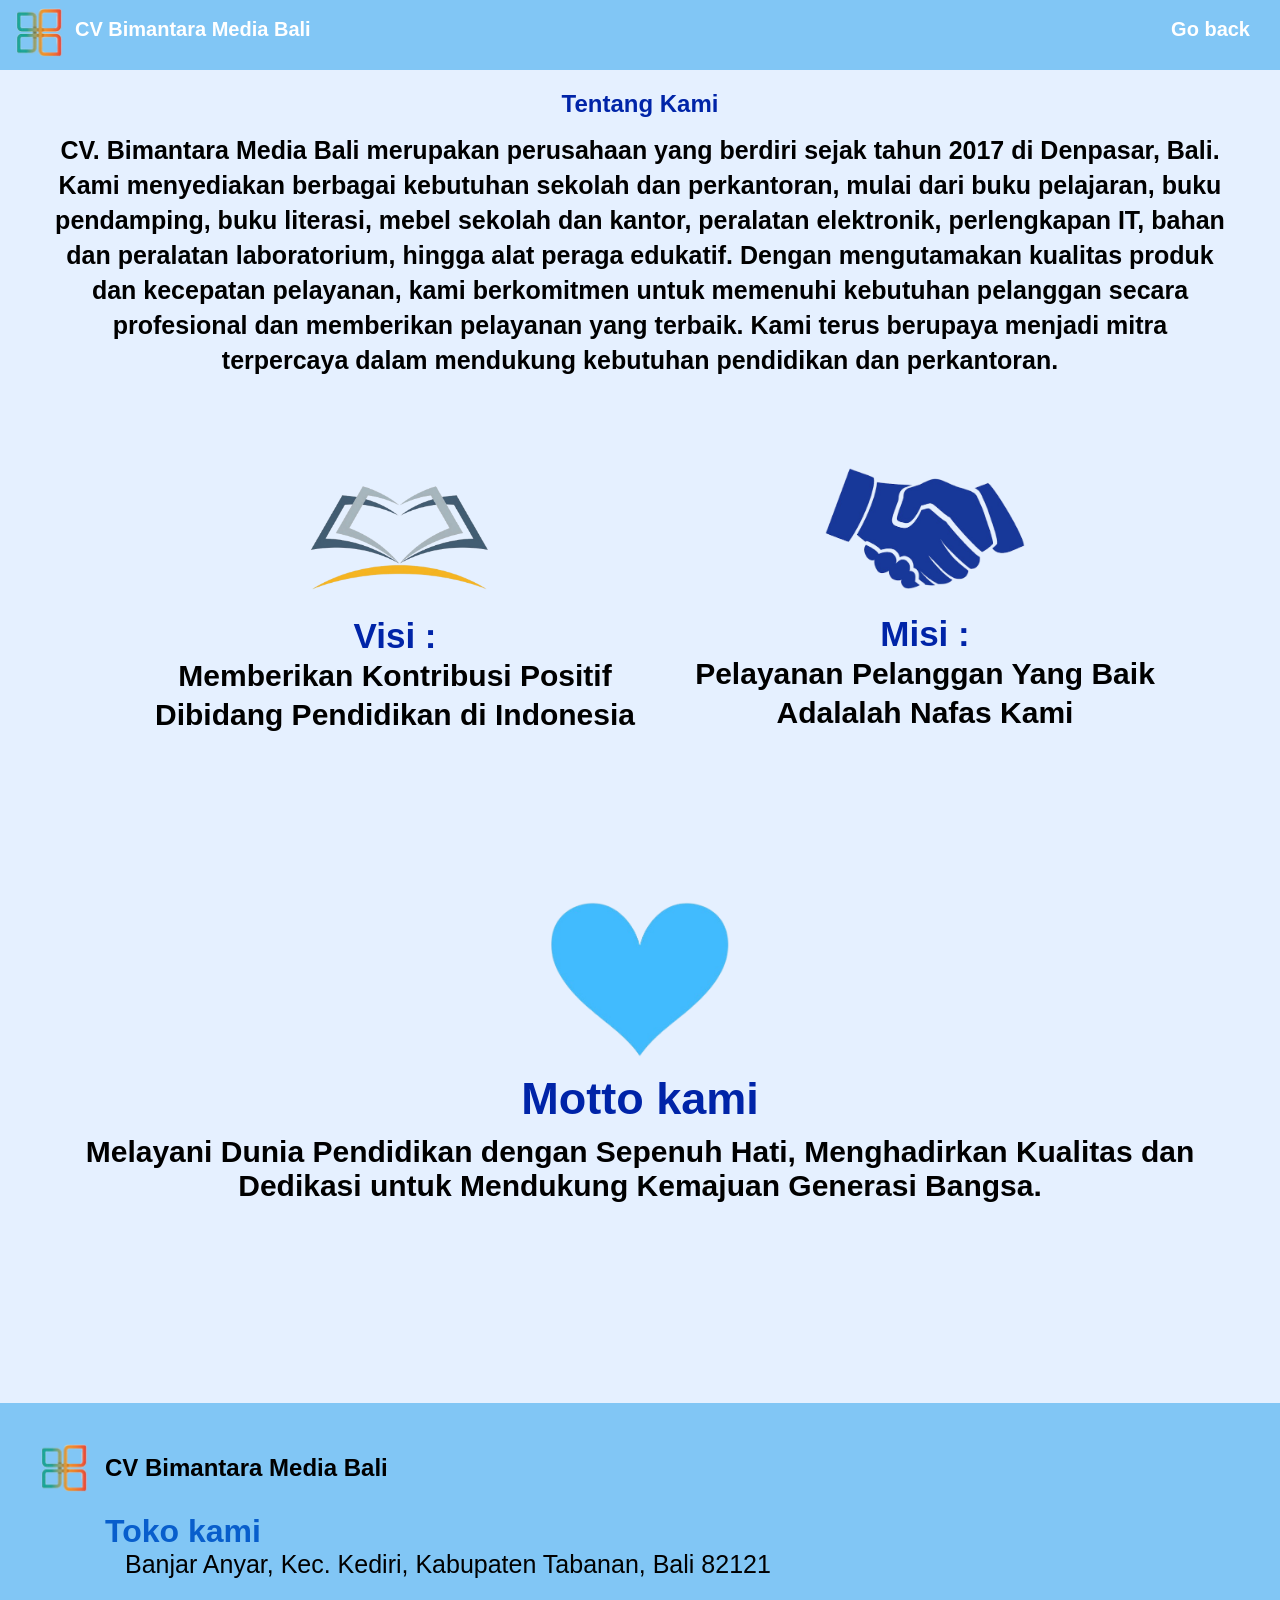
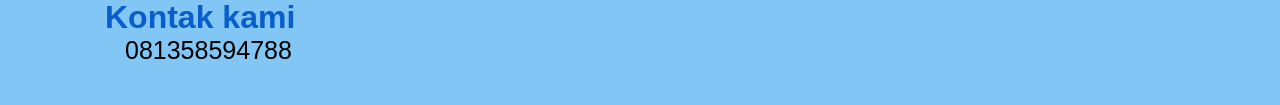
==== commit 7beb39b6: "new" ====
--- a/abour.html
+++ b/abour.html
@@ -31,22 +31,20 @@
     <main>
       <section class="about-anim">
         <div class="about-section">
-            <h1>
-                Tentang Kami
-            </h1>
+          <h1>Tentang Kami</h1>
 
-            <h3>
-              CV. Bimantara Media Bali merupakan perusahaan
-              yang berdiri sejak tahun 2017 di Denpasar, Bali. Kami menyediakan
-              berbagai kebutuhan sekolah dan perkantoran, mulai dari buku
-              pelajaran, buku pendamping, buku literasi, mebel sekolah dan
-              kantor, peralatan elektronik, perlengkapan IT, bahan dan peralatan
-              laboratorium, hingga alat peraga edukatif. Dengan mengutamakan
-              kualitas produk dan kecepatan pelayanan, kami berkomitmen untuk
-              memenuhi kebutuhan pelanggan secara profesional dan memberikan
-              pelayanan yang terbaik. Kami terus berupaya menjadi mitra
-              terpercaya dalam mendukung kebutuhan pendidikan dan perkantoran.
-            </h3>
+          <h3>
+            CV. Bimantara Media Bali merupakan perusahaan yang berdiri sejak
+            tahun 2017 di Denpasar, Bali. Kami menyediakan berbagai kebutuhan
+            sekolah dan perkantoran, mulai dari buku pelajaran, buku pendamping,
+            buku literasi, mebel sekolah dan kantor, peralatan elektronik,
+            perlengkapan IT, bahan dan peralatan laboratorium, hingga alat
+            peraga edukatif. Dengan mengutamakan kualitas produk dan kecepatan
+            pelayanan, kami berkomitmen untuk memenuhi kebutuhan pelanggan
+            secara profesional dan memberikan pelayanan yang terbaik. Kami terus
+            berupaya menjadi mitra terpercaya dalam mendukung kebutuhan
+            pendidikan dan perkantoran.
+          </h3>
         </div>
 
         <div class="parent">
@@ -71,7 +69,10 @@
         <div class="motto">
           <img src="images/HeartLogoW.png" />
           <h1>Motto kami</h1>
-          <h2>Melayani Ilmu Pendidikan Dengan Hati</h2>
+          <h2>
+            Melayani Dunia Pendidikan dengan Sepenuh Hati, Menghadirkan
+            Kualitas dan Dedikasi untuk Mendukung Kemajuan Generasi Bangsa.
+          </h2>
         </div>
       </section>
     </main>
--- a/styleA.css
+++ b/styleA.css
@@ -3,11 +3,11 @@
 ========================= */
 
 .about-section {
-  margin-top: 50px;
+  margin-top: 40px;
   padding: 50px;
 
   opacity: 0;
-  transform: translateX(-70px);
+  transform: translateY(-70px);
 
   animation: BstartupA 1.3s ease forwards;
 }
@@ -15,23 +15,25 @@
 @keyframes BstartupA {
   from {
     opacity: 0;
-    transform: translateX(-70px);
+    transform: translateY(-70px);
   }
 
   to {
     opacity: 1;
-    transform: translateX(0);
+    transform: translateY(0);
   }
 }
 
 .about-section h1 {
   color: rgb(0, 36, 168);
+
+  text-align: center;
 }
 
 .about-section h3 {
   margin-top: 15px;
-  padding-left: 30px;
-  padding-right: 30px;
+
+  text-align: center;
 
   font-size: clamp(25px, 1.5vw, 30px);
   line-height: 1.4;
@@ -51,7 +53,7 @@
 
   width: 100%;
 
-  margin-top: 30px;
+  margin-top: 20px;
   padding: 0 30px;
 
   box-sizing: border-box;
@@ -97,7 +99,7 @@
 
 .box-V {
   width: 100%;
-  min-height: 300px;
+  min-height: 348px;
 
   padding: 20px;
 
@@ -108,14 +110,14 @@
 }
 
 .box-V img {
-  width: 201px;
+  width: 200px;
   max-width: 70%;
 
   margin: 0 auto;
 }
 
 .box-V h1 {
-  margin-top: 14px;
+  margin-top: 17px;
 
   font-size: clamp(28px, 3vw, 35px);
 
@@ -225,180 +227,334 @@
 
 
 /* =====================================================
-   TABLET
-   ===================================================== */
+TABLET
+===================================================== */
 
 @media (max-width: 900px) {
 
-  .parent {
-    gap: 20px;
-    padding: 0 20px;
-  }
-
-  .box-V,
-  .box-M {
-    min-height: 280px;
-  }
-}
-
+.about-section {
+padding: 35px 25px;
+}
+
+.about-section h1 {
+font-size: clamp(28px, 4vw, 38px);
+}
+
+.about-section h3 {
+font-size: clamp(20px, 2.6vw, 25px);
+line-height: 1.5;
+}
+
+/* Visi + Misi */
+
+.parent {
+gap: 20px;
+padding: 0 15px;
+}
+
+.box-VM-anim {
+flex: 1;
+min-width: 0;
+}
+
+.box-V,
+.box-M {
+min-height: 300px;
+padding: 20px 15px;
+box-sizing: border-box;
+}
+
+.box-V img,
+.box-M img {
+width: 160px;
+max-width: 80%;
+}
+
+.box-V h1,
+.box-M h1 {
+font-size: clamp(25px, 3vw, 32px);
+}
+
+.box-V h3,
+.box-M h3 {
+font-size: clamp(18px, 2.2vw, 23px);
+line-height: 1.45;
+}
+
+/* Motto */
+
+.motto {
+margin-top: 45px;
+margin-bottom: 130px;
+padding: 0 25px;
+}
+
+.motto img {
+width: 170px;
+}
+
+.motto h1 {
+font-size: clamp(28px, 4vw, 38px);
+}
+
+.motto h2 {
+font-size: clamp(19px, 2.7vw, 25px);
+line-height: 1.5;
+}
+}
 
 /* =====================================================
-   MOBILE
-   ===================================================== */
+MOBILE
+===================================================== */
 
 @media (max-width: 768px) {
 
-  .about-section {
-    padding: 0 15px;
-  }
-
-  .about-section > img {
-    width: 140px;
-    margin-top: 90px;
-  }
-
-
-  /* Company description */
-
-  .box {
-    min-height: auto;
-
-    padding: 20px;
-  }
-
-  .box h3 {
-    font-size: 19px;
-    line-height: 1.5;
-  }
-
-
-  /* Visi + Misi */
-
-  .parent {
-    flex-direction: column;
-    align-items: center;
-
-    gap: 25px;
-
-    padding: 0 15px;
-  }
-
-  .box-VM-anim {
-    width: 100%;
-    max-width: 500px;
-  }
-
-  .box-V,
-  .box-M {
-    min-height: auto;
-
-    padding: 20px;
-
-    border-radius: 25px;
-  }
-
-  .box-V img,
-  .box-M img {
-    width: 150px;
-  }
-
-  .box-V h1,
-  .box-M h1 {
-    font-size: 30px;
-  }
-
-  .box-V h3,
-  .box-M h3 {
-    font-size: 20px;
-    line-height: 1.4;
-  }
-
-
-  /* Motto */
-
-  .motto {
-    margin-top: 60px;
-    margin-bottom: 120px;
-
-    padding: 0 20px;
-  }
-
-  .motto img {
-    width: 150px;
-  }
-
-  .motto h1 {
-    font-size: 32px;
-  }
-
-  .motto h2 {
-    font-size: 20px;
-  }
-}
-
+.about-section {
+margin-top: 90px;
+padding: 25px 15px;
+}
+
+.about-section h1 {
+font-size: 30px;
+line-height: 1.3;
+}
+
+.about-section h3 {
+margin-top: 12px;
+font-size: 19px;
+line-height: 1.6;
+}
+
+/* Company description box */
+
+.box {
+width: 100%;
+min-height: auto;
+padding: 20px;
+box-sizing: border-box;
+}
+
+.box h3 {
+font-size: 18px;
+line-height: 1.6;
+}
+
+/* Visi + Misi */
+
+.parent {
+flex-direction: column;
+align-items: center;
+gap: 25px;
+
+width: 100%;
+margin-top: 25px;
+padding: 0;
+
+}
+
+.box-VM-anim {
+width: 100%;
+max-width: 500px;
+box-sizing: border-box;
+}
+
+.box-V,
+.box-M {
+width: 100%;
+min-height: auto;
+padding: 25px 20px;
+box-sizing: border-box;
+border-radius: 20px;
+}
+
+.box-V img,
+.box-M img {
+width: 145px;
+max-width: 65%;
+}
+
+.box-V h1,
+.box-M h1 {
+margin-top: 18px;
+font-size: 29px;
+line-height: 1.3;
+}
+
+.box-M h1 {
+margin-top: 18px;
+}
+
+.box-V h3,
+.box-M h3 {
+margin-bottom: 0;
+font-size: 19px;
+line-height: 1.6;
+overflow-wrap: break-word;
+}
+
+/* Motto */
+
+.motto {
+margin-top: 45px;
+margin-bottom: 90px;
+padding: 0 15px;
+}
+
+.motto img {
+width: 145px;
+max-width: 60%;
+}
+
+.motto h1 {
+font-size: 30px;
+line-height: 1.4;
+overflow-wrap: break-word;
+}
+
+.motto h2 {
+font-size: 19px;
+line-height: 1.6;
+overflow-wrap: break-word;
+}
+}
 
 /* =====================================================
-   SMALL PHONES
-   ===================================================== */
+SMALL PHONES
+===================================================== */
 
 @media (max-width: 480px) {
 
-  .about-section > img {
-    width: 120px;
-    margin-top: 120px;
-  }
-
-  .box {
-    padding: 18px;
-
-    border-radius: 20px;
-  }
-
-  .box h3 {
-    font-size: 17px;
-  }
-
-  .parent {
-    padding: 0 10px;
-  }
-
-  .box-V,
-  .box-M {
-    padding: 18px;
-
-    border-radius: 20px;
-  }
-
-  .box-V img,
-  .box-M img {
-    width: 120px;
-  }
-
-  .box-V h1,
-  .box-M h1 {
-    font-size: 27px;
-  }
-
-  .box-V h3,
-  .box-M h3 {
-    font-size: 18px;
-  }
-
-  .motto {
-    padding: 0 15px;
-
-    margin-bottom: 100px;
-  }
-
-  .motto img {
-    width: 120px;
-  }
-
-  .motto h1 {
-    font-size: 28px;
-  }
-
-  .motto h2 {
-    font-size: 18px;
-  }
+.about-section {
+margin-top: 100px;
+padding: 20px 12px;
+}
+
+.about-section h1 {
+font-size: 26px;
+}
+
+.about-section h3 {
+font-size: 17px;
+line-height: 1.6;
+}
+
+/* Images above the company description */
+
+.about-section > img {
+display: block;
+width: 110px;
+max-width: 50%;
+height: auto;
+margin: 100px auto 20px;
+}
+
+/* Company description box */
+
+.box {
+padding: 16px;
+border-radius: 18px;
+}
+
+.box h3 {
+font-size: 16px;
+line-height: 1.6;
+}
+
+/* Visi + Misi */
+
+.parent {
+gap: 20px;
+padding: 0;
+}
+
+.box-VM-anim {
+max-width: 100%;
+}
+
+.box-V,
+.box-M {
+padding: 20px 15px;
+border-radius: 18px;
+}
+
+.box-V img,
+.box-M img {
+width: 120px;
+}
+
+.box-V h1,
+.box-M h1 {
+font-size: 25px;
+}
+
+.box-V h3,
+.box-M h3 {
+font-size: 16px;
+line-height: 1.6;
+}
+
+/* Motto */
+
+.motto {
+margin-top: 35px;
+margin-bottom: 70px;
+padding: 0 10px;
+}
+
+.motto img {
+width: 115px;
+}
+
+.motto h1 {
+font-size: 25px;
+line-height: 1.4;
+}
+
+.motto h2 {
+font-size: 16px;
+line-height: 1.6;
+}
+}
+
+/* =====================================================
+EXTRA SMALL PHONES
+===================================================== */
+
+@media (max-width: 360px) {
+
+.about-section {
+padding-right: 10px;
+padding-left: 10px;
+}
+
+.about-section h1 {
+font-size: 24px;
+}
+
+.about-section h3 {
+font-size: 16px;
+}
+
+.box-V,
+.box-M {
+padding: 18px 12px;
+}
+
+.box-V h1,
+.box-M h1 {
+font-size: 23px;
+}
+
+.box-V h3,
+.box-M h3 {
+font-size: 15px;
+}
+
+.motto h1 {
+font-size: 23px;
+}
+
+.motto h2 {
+font-size: 15px;
+}
 }
